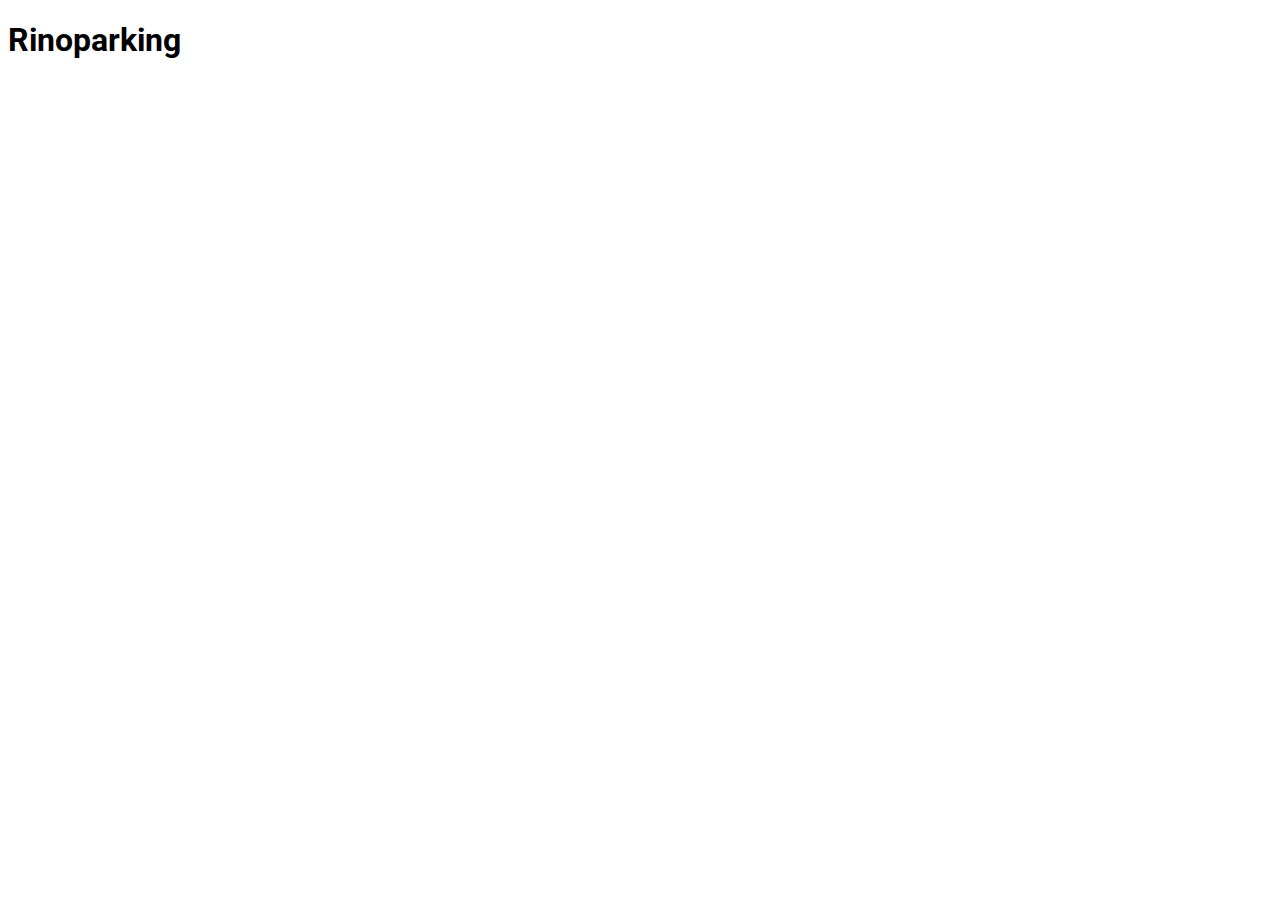
==== index.html @ 22601ca3 "Add index.html and styles.css" ====
<!DOCTYPE html>
<html lang="es">
    <head>
        <meta charset="utf-8">
        <title>Rinoparking | Inicio</title>
        <link rel="preconnect" href="https://fonts.googleapis.com">
        <link rel="preconnect" href="https://fonts.gstatic.com" crossorigin>
        <link href="https://fonts.googleapis.com/css2?family=Roboto:wght@100;300;400;500;700&display=swap" rel="stylesheet">
        <link rel="stylesheet" href="assets/styles/styles.css">
    </head>
    <body>
        <h1>Rinoparking</h1>
    </body>
</html>
---- assets/styles/styles.css ----
* {
    font-family: 'Roboto', sans-serif;
}
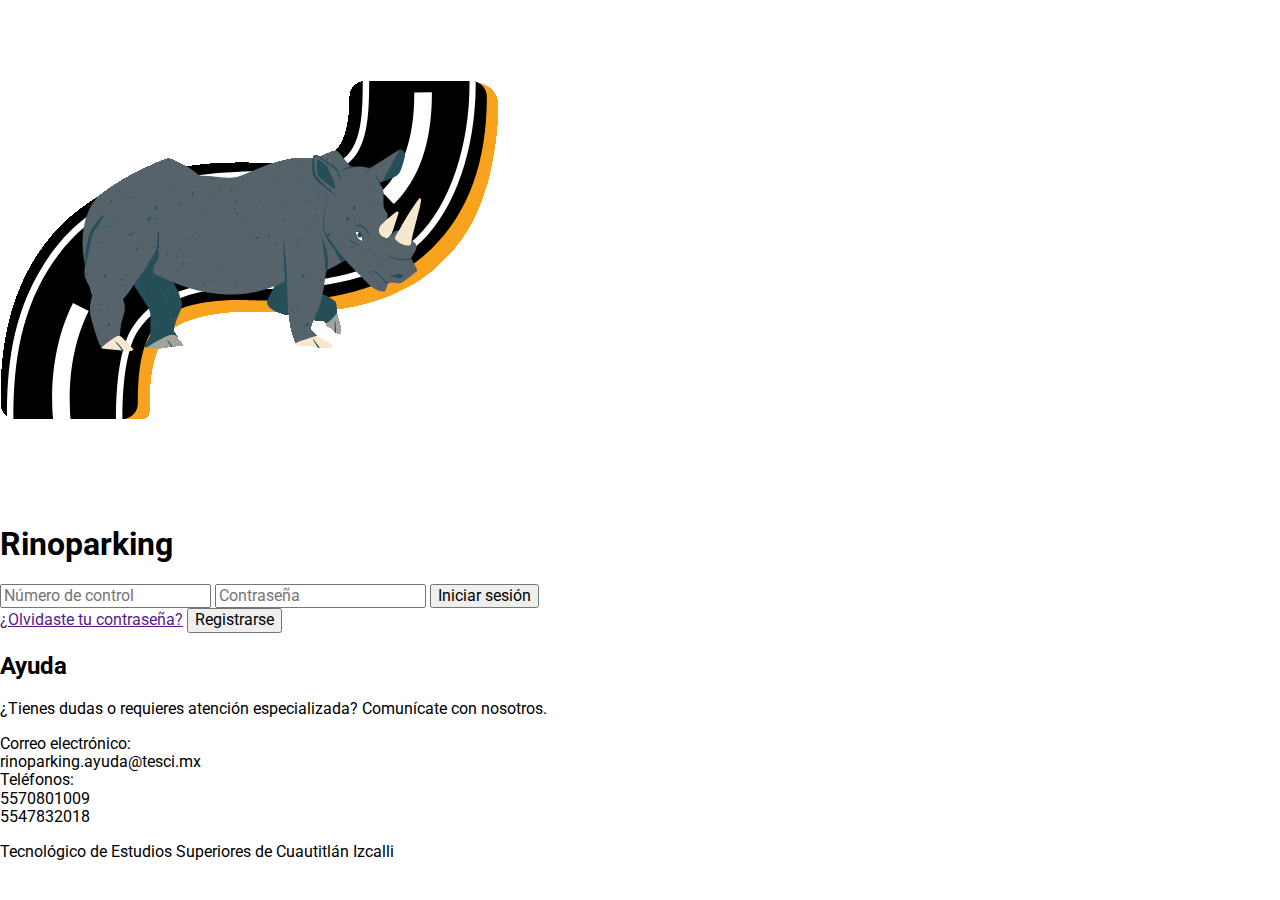
==== commit 3216fc37: "Create HTML homepage" ====
--- a/index.html
+++ b/index.html
@@ -6,9 +6,43 @@
         <link rel="preconnect" href="https://fonts.googleapis.com">
         <link rel="preconnect" href="https://fonts.gstatic.com" crossorigin>
         <link href="https://fonts.googleapis.com/css2?family=Roboto:wght@100;300;400;500;700&display=swap" rel="stylesheet">
+        <link rel="icon" href="assets/images/icons/rinoparking-icon.ico">
+        <link rel="stylesheet" href="assets/styles/normalize.css">
         <link rel="stylesheet" href="assets/styles/styles.css">
     </head>
     <body>
-        <h1>Rinoparking</h1>
+        <header class="header">
+            <img class="rinoparking-logo" src="assets/images/rinoparking-logo.png" alt="">
+        </header>
+        <main class="main">
+            <h1 class="title">Rinoparking</h1>
+            <div class="card">
+                <form class="login-form">
+                    <input class="login-form__control-number" id="control-number" name="control-number" type="text" minlength="" maxlength="9" placeholder="Número de control" required>
+                    <label for="control-number" hidden>Número de control</label>
+                    <input class="login-form__password" id="password" name="password" type="password" minlength="8" maxlength="16" placeholder="Contraseña" required>
+                    <label for="password" hidden>Contraseña</label>
+                    <button class="button button--green" type="submit">Iniciar sesión</button>
+                </form>
+                <a class="text text--link" href="">¿Olvidaste tu contraseña?</a>
+                <button class="button" type="button">Registrarse</button>
+            </div>
+        </main>
+        <footer class="footer">
+            <h2 class="subtitle">Ayuda</h2>
+            <p class="text">
+                ¿Tienes dudas o requieres atención especializada? Comunícate con nosotros.
+            </p>
+            <p class="text text--center">
+                Correo electrónico:<br>
+                rinoparking.ayuda@tesci.mx<br>
+                Teléfonos:<br>
+                5570801009<br>
+                5547832018
+            </p>
+            <p class="text text--bold text--big">
+                Tecnológico de Estudios Superiores de Cuautitlán Izcalli
+            </p>
+        </footer>
     </body>
 </html>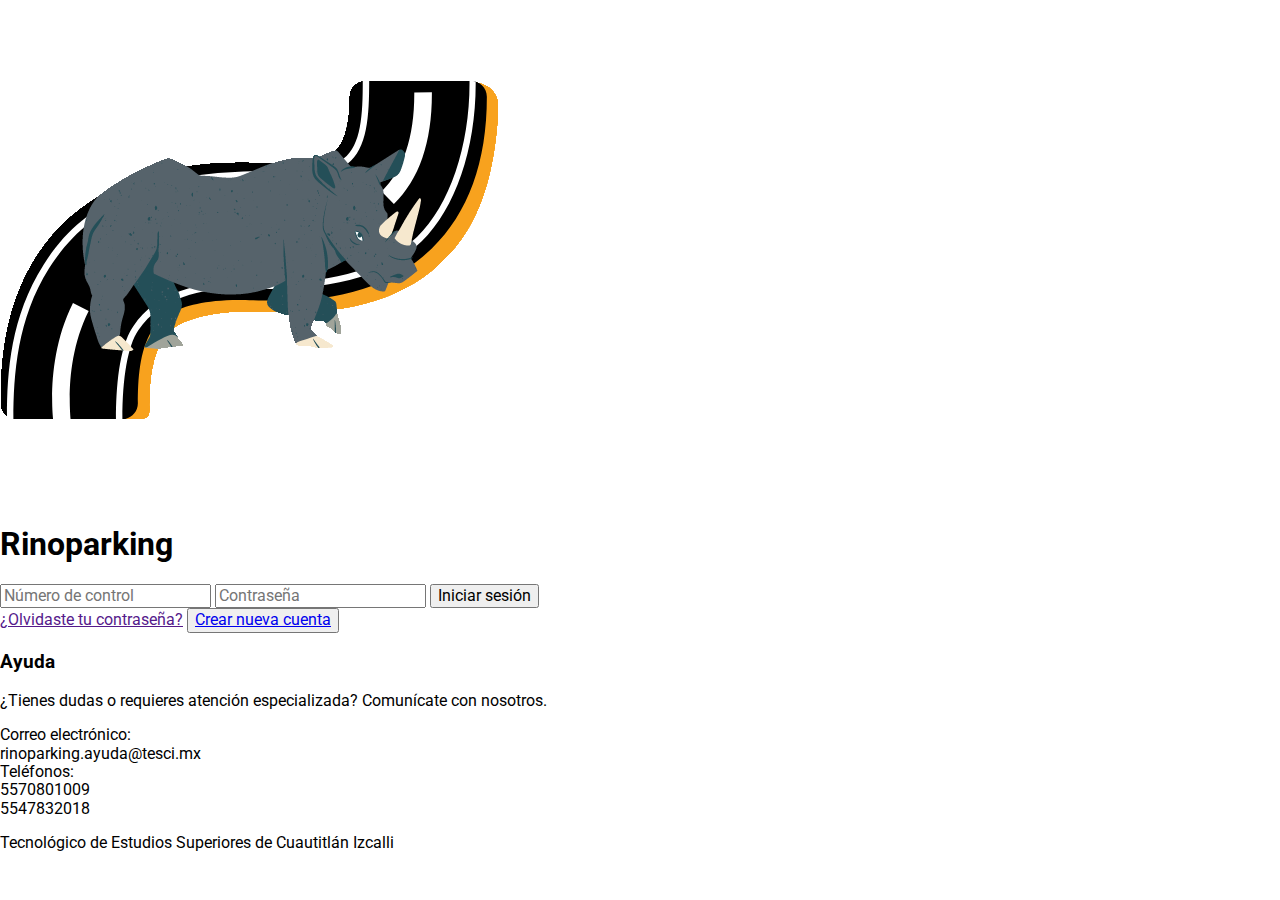
==== commit 82fa6c7d: "Create new-account.html" ====
--- a/index.html
+++ b/index.html
@@ -2,6 +2,9 @@
 <html lang="es">
     <head>
         <meta charset="utf-8">
+        <meta http-equiv="X-UA-Compatible" content="IE=edge">
+        <meta name="viewport" content="width=device-width, initial-scale=1.0">
+        <meta name="description" content="Sistema de registro y acceso al estacionamiento de Tecnológico de Estudios Superiores de Cuautitlán Izcalli.">
         <title>Rinoparking | Inicio</title>
         <link rel="preconnect" href="https://fonts.googleapis.com">
         <link rel="preconnect" href="https://fonts.gstatic.com" crossorigin>
@@ -15,21 +18,21 @@
             <img class="rinoparking-logo" src="assets/images/rinoparking-logo.png" alt="">
         </header>
         <main class="main">
-            <h1 class="title">Rinoparking</h1>
+            <h1 class="title-1">Rinoparking</h1>
             <div class="card">
                 <form class="login-form">
-                    <input class="login-form__control-number" id="control-number" name="control-number" type="text" minlength="" maxlength="9" placeholder="Número de control" required>
                     <label for="control-number" hidden>Número de control</label>
-                    <input class="login-form__password" id="password" name="password" type="password" minlength="8" maxlength="16" placeholder="Contraseña" required>
+                    <input class="login-form__control-number" type="text" id="control-number" name="control-number" minlength="" maxlength="9" placeholder="Número de control" required>
                     <label for="password" hidden>Contraseña</label>
+                    <input class="login-form__password" type="password" id="password" name="password" minlength="8" maxlength="16" placeholder="Contraseña" required>
                     <button class="button button--green" type="submit">Iniciar sesión</button>
                 </form>
                 <a class="text text--link" href="">¿Olvidaste tu contraseña?</a>
-                <button class="button" type="button">Registrarse</button>
+                <button class="button" type="button"><a href="assets/webpages/new-account.html">Crear nueva cuenta</a></button>
             </div>
         </main>
         <footer class="footer">
-            <h2 class="subtitle">Ayuda</h2>
+            <h3 class="title-3">Ayuda</h3>
             <p class="text">
                 ¿Tienes dudas o requieres atención especializada? Comunícate con nosotros.
             </p>
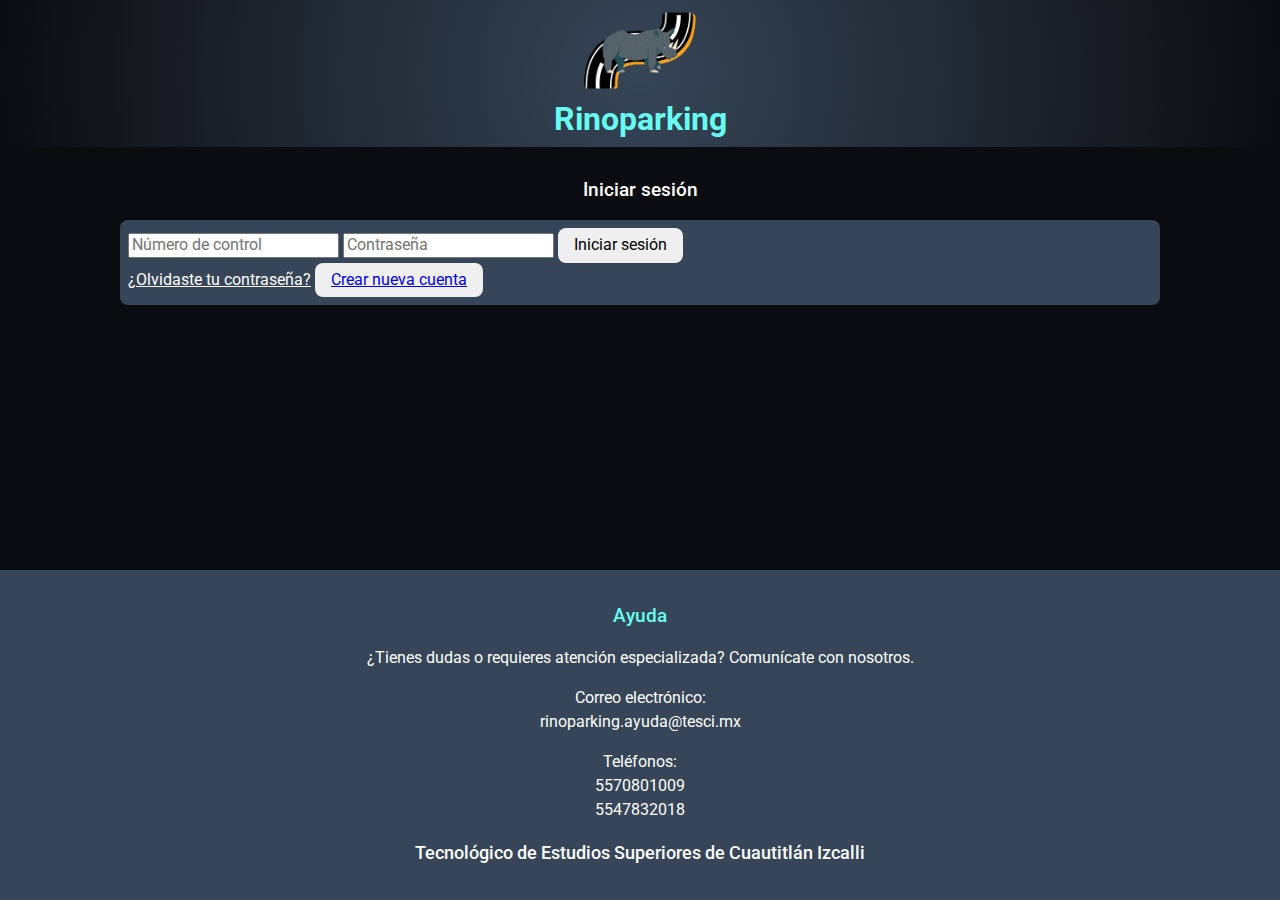
==== commit 907ade99: "Add general styles" ====
--- a/index.html
+++ b/index.html
@@ -15,35 +15,38 @@
     </head>
     <body>
         <header class="header">
-            <img class="rinoparking-logo" src="assets/images/rinoparking-logo.png" alt="">
+            <img class="rinoparking-logo" src="assets/images/rinoparking-logo-450h.png" alt="">
+            <h1 class="title-1">Rinoparking</h1>
         </header>
         <main class="main">
-            <h1 class="title-1">Rinoparking</h1>
+            <h2 class="title-2">Iniciar sesión</h2>
             <div class="card">
                 <form class="login-form">
                     <label for="control-number" hidden>Número de control</label>
                     <input class="login-form__control-number" type="text" id="control-number" name="control-number" minlength="" maxlength="9" placeholder="Número de control" required>
                     <label for="password" hidden>Contraseña</label>
                     <input class="login-form__password" type="password" id="password" name="password" minlength="8" maxlength="16" placeholder="Contraseña" required>
-                    <button class="button button--green" type="submit">Iniciar sesión</button>
+                    <button class="button button--green" type="submit" formaction="assets/webpages/home/pending-account-confirmation.html">Iniciar sesión</button>
                 </form>
-                <a class="text text--link" href="">¿Olvidaste tu contraseña?</a>
-                <button class="button" type="button"><a href="assets/webpages/new-account.html">Crear nueva cuenta</a></button>
+                <a class="text text--link" href="assets/webpages/recover-password/request.html">¿Olvidaste tu contraseña?</a>
+                <button class="button" type="button"><a href="assets/webpages/account/new-request.html">Crear nueva cuenta</a></button>
             </div>
         </main>
         <footer class="footer">
             <h3 class="title-3">Ayuda</h3>
-            <p class="text">
+            <p class="text text--center">
                 ¿Tienes dudas o requieres atención especializada? Comunícate con nosotros.
             </p>
             <p class="text text--center">
                 Correo electrónico:<br>
                 rinoparking.ayuda@tesci.mx<br>
+            </p>
+            <p class="text text--center">
                 Teléfonos:<br>
                 5570801009<br>
                 5547832018
             </p>
-            <p class="text text--bold text--big">
+            <p class="text text--bold text--big text--center">
                 Tecnológico de Estudios Superiores de Cuautitlán Izcalli
             </p>
         </footer>
--- a/assets/styles/styles.css
+++ b/assets/styles/styles.css
@@ -1,3 +1,102 @@
 * {
     font-family: 'Roboto', sans-serif;
+}
+
+body {
+    display: grid;
+    min-height: 100vh;
+    grid-template-rows: auto 1fr auto;
+    background-color: #0b0c10;
+}
+
+.header {
+    display: flex;
+    flex-flow: row wrap;
+    justify-content: center;
+    align-items: center;
+    align-content: center;
+    column-gap: 1em;
+    position: sticky;
+    top: 0;
+    background: rgb(54,69,87);
+    background: radial-gradient(circle, rgba(54,69,87,1) 0%, rgba(11,12,16,1) 100%);
+}
+
+.rinoparking-logo {
+    width: 7rem;
+    height: auto;
+}
+
+.main {
+    display: flex;
+    flex-flow: row wrap;
+    justify-content: center;
+    align-items: center;
+    align-content: flex-start;
+    padding: 2em 0;
+}
+
+.card {
+    padding: .5em;
+    width: 80%;
+    background-color: #364557;
+    border: none;
+    border-radius: .5em;
+}
+
+.button {
+    padding: .5em 1em;
+    border: none;
+    border-radius: .5em;
+}
+
+.footer {
+    background-color: #364557;
+    padding: 1em;
+}
+
+.title-1 {
+    flex-basis: 100%;
+    margin: 0;
+    margin-bottom: .3em;
+    font-size: 2em;
+    font-weight: 700;
+    text-align: center;
+    color: #66fcf1;
+}
+
+.title-2 {
+    flex-basis: 100%;
+    margin: 0;
+    margin-bottom: 1em;
+    font-size: 1.2em;
+    font-weight: 500;
+    text-align: center;
+    color: #fff;
+}
+
+.title-3 {
+    font-size: 1.2em;
+    font-weight: 500;
+    text-align: center;
+    color: #66fcf1;
+}
+
+.text {
+    font-size: 1em;
+    font-weight: 400;
+    color: #fff;
+    line-height: 1.5;
+}
+
+.text--center {
+    text-align: center;
+}
+
+.text--bold {
+    font-weight: 500;
+}
+
+.text--big {
+    font-size: 1.1em;
 }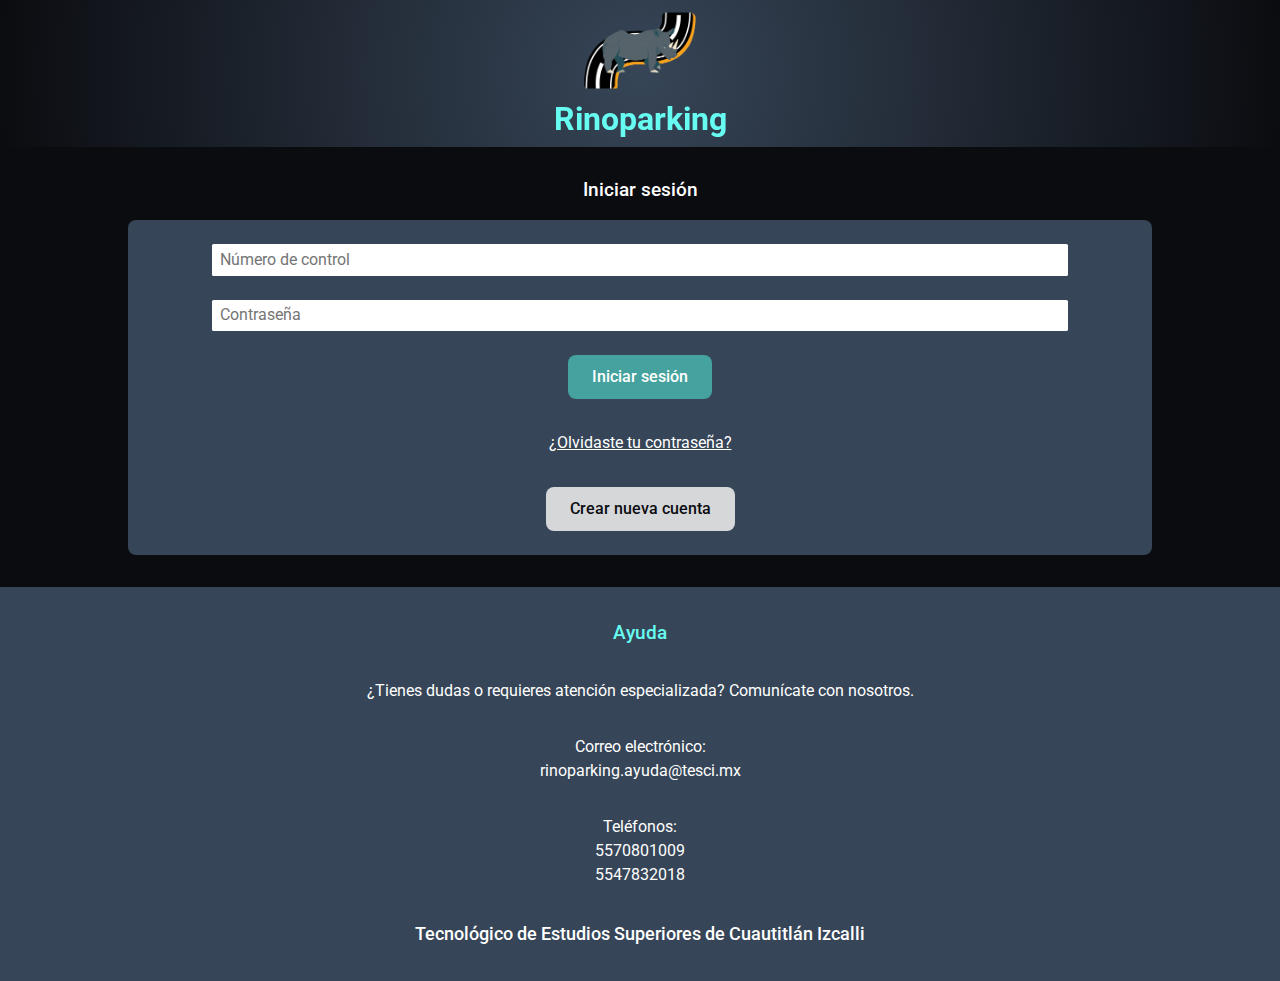
==== commit dcf002ea: "Add styles for 280px width viewport" ====
--- a/index.html
+++ b/index.html
@@ -21,15 +21,15 @@
         <main class="main">
             <h2 class="title-2">Iniciar sesión</h2>
             <div class="card">
-                <form class="login-form">
+                <form class="form">
                     <label for="control-number" hidden>Número de control</label>
-                    <input class="login-form__control-number" type="text" id="control-number" name="control-number" minlength="" maxlength="9" placeholder="Número de control" required>
+                    <input class="input-text" type="text" id="control-number" name="control-number" minlength="" maxlength="9" placeholder="Número de control" required>
                     <label for="password" hidden>Contraseña</label>
-                    <input class="login-form__password" type="password" id="password" name="password" minlength="8" maxlength="16" placeholder="Contraseña" required>
+                    <input class="input-text" type="password" id="password" name="password" minlength="8" maxlength="16" placeholder="Contraseña" required>
                     <button class="button button--green" type="submit" formaction="assets/webpages/home/pending-account-confirmation.html">Iniciar sesión</button>
                 </form>
                 <a class="text text--link" href="assets/webpages/recover-password/request.html">¿Olvidaste tu contraseña?</a>
-                <button class="button" type="button"><a href="assets/webpages/account/new-request.html">Crear nueva cuenta</a></button>
+                <a class="button-link" href="assets/webpages/account/new-request.html">Crear nueva cuenta</a>
             </div>
         </main>
         <footer class="footer">
--- a/assets/styles/styles.css
+++ b/assets/styles/styles.css
@@ -1,3 +1,5 @@
+/* General */
+
 * {
     font-family: 'Roboto', sans-serif;
 }
@@ -15,72 +17,115 @@
     justify-content: center;
     align-items: center;
     align-content: center;
-    column-gap: 1em;
+    column-gap: 1.2em;
     position: sticky;
     top: 0;
     background: rgb(54,69,87);
     background: radial-gradient(circle, rgba(54,69,87,1) 0%, rgba(11,12,16,1) 100%);
 }
 
+.main {
+    display: flex;
+    flex-flow: column wrap;
+    justify-content: center;
+    align-items: center;
+    align-content: center;
+    padding: 2em 0;
+}
+
+.footer {
+    display: flex;
+    flex-flow: column wrap;
+    justify-content: center;
+    align-items: center;
+    align-content: center;
+    background-color: #364557;
+    padding: 1em;
+}
+
+/* Images */
+
 .rinoparking-logo {
     width: 7rem;
     height: auto;
 }
 
-.main {
+/* Main components */
+
+.card {
     display: flex;
-    flex-flow: row wrap;
+    flex-flow: column wrap;
     justify-content: center;
     align-items: center;
-    align-content: flex-start;
-    padding: 2em 0;
-}
-
-.card {
-    padding: .5em;
+    align-content: center;
+    row-gap: 2em;
+    box-sizing: border-box;
+    padding: 1.5em .5em;
     width: 80%;
     background-color: #364557;
     border: none;
     border-radius: .5em;
 }
 
-.button {
-    padding: .5em 1em;
+.button, .button-link, .input-file-label {
+    padding: .8em 1.5em;
     border: none;
     border-radius: .5em;
+    cursor: pointer;
+    background-color: #d6d7d8;
+    font-size: 1em;
+    font-weight: 500;
+    color: #0b0c10;
 }
 
-.footer {
-    background-color: #364557;
-    padding: 1em;
-}
-
-.title-1 {
-    flex-basis: 100%;
-    margin: 0;
-    margin-bottom: .3em;
-    font-size: 2em;
-    font-weight: 700;
-    text-align: center;
-    color: #66fcf1;
-}
-
-.title-2 {
-    flex-basis: 100%;
-    margin: 0;
-    margin-bottom: 1em;
-    font-size: 1.2em;
-    font-weight: 500;
-    text-align: center;
+.button--green {
+    background-color: #45a29e;
     color: #fff;
 }
 
-.title-3 {
-    font-size: 1.2em;
-    font-weight: 500;
+.button-link {
+    text-decoration: none;
+}
+
+.button-link--red {
+    background-color: #fc4445;
+    color: #fff;
+}
+
+/* Form */
+
+.form {
+    display:flex;
+    flex-flow: column wrap;
+    justify-content: center;
+    align-items: center;
+    align-content: center;
+    row-gap: 1.5em;
+    width: 100%;
+}
+
+.input-text {
+    box-sizing: border-box;
+    width: 85%;
+    padding: .4em .5em;
+    border: none;
+    border-radius: .1em;
+    font-size: 1em;
+    color: #0b0c10;
+}
+
+.input-file {
+    display: none;
+}
+
+.input-file-label {
+    box-sizing: border-box;
+    width: 85%;
+    padding: .5em 1.5em;
     text-align: center;
-    color: #66fcf1;
 }
+
+/* Text */
 
 .text {
     font-size: 1em;
@@ -99,4 +144,53 @@
 
 .text--big {
     font-size: 1.1em;
+}
+
+.text--link:link {
+    color: #fff;
+}
+
+.text--link:visited {
+    color: #fff;
+}
+
+.text--link:hover {
+    color: #45a29e;
+}
+
+.text--link:active {
+    color: #66fcf1;
+}
+
+/* Text: Titles */
+
+.title-1 {
+    flex-basis: 100%;
+    margin: 0;
+    margin-bottom: .3em;
+    text-align: center;
+    font-size: 2em;
+    font-weight: 700;
+    color: #66fcf1;
+}
+
+.title-2 {
+    margin: 0;
+    margin-bottom: 1em;
+    font-size: 1.2em;
+    font-weight: 500;
+    color: #fff;
+}
+
+.title-3 {
+    font-size: 1.2em;
+    font-weight: 500;
+    color: #66fcf1;
+}
+
+.title-4 {
+    margin: 0;
+    font-size: 1.1em;
+    font-weight: 500;
+    color: #66fcf1;
 }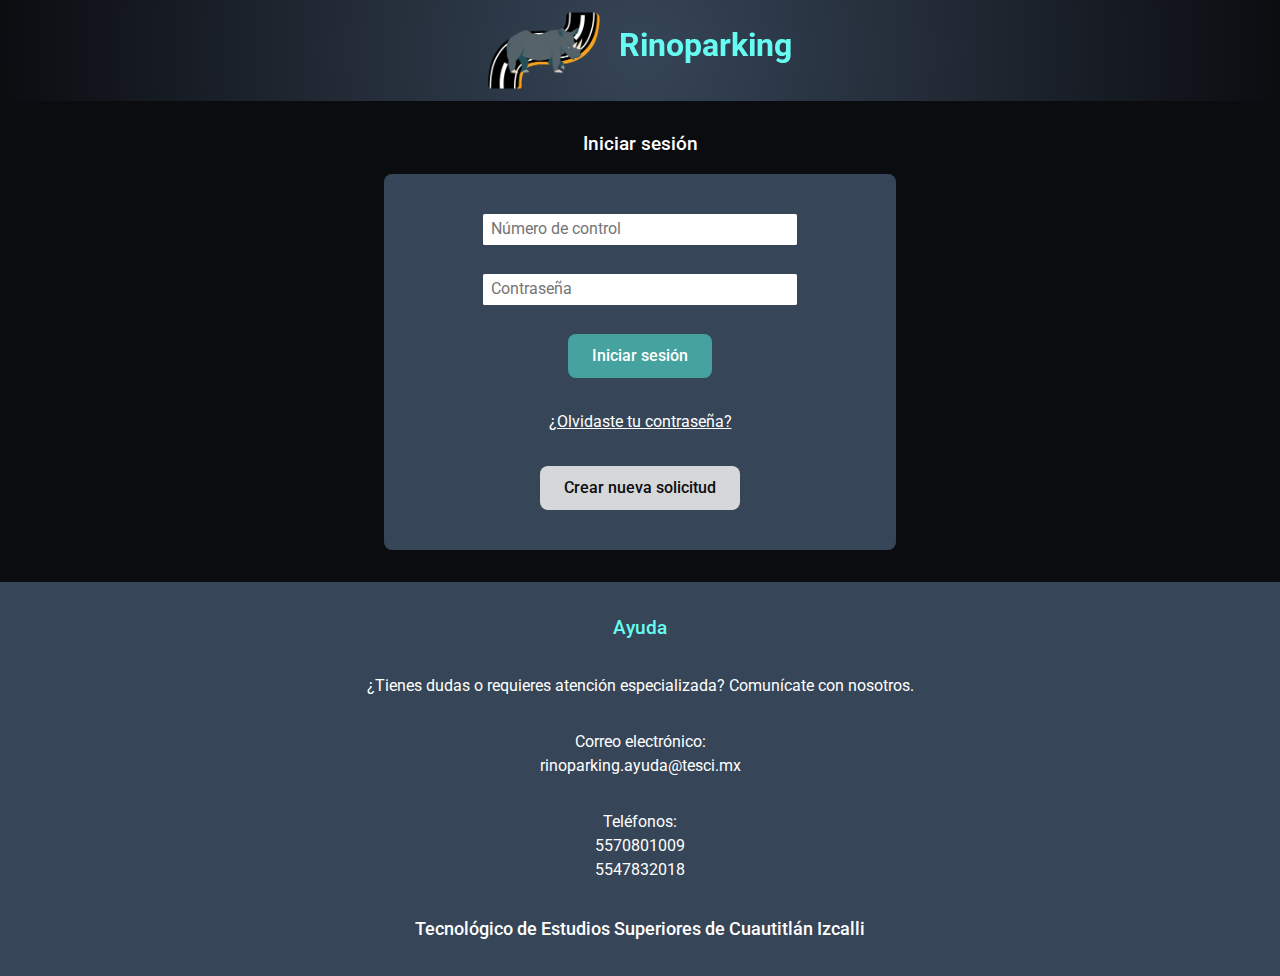
==== commit bf0814c4: "Upgrade items text-align" ====
--- a/index.html
+++ b/index.html
@@ -16,24 +16,24 @@
     <body>
         <header class="header">
             <img class="rinoparking-logo" src="assets/images/rinoparking-logo-450h.png" alt="">
-            <h1 class="title-1">Rinoparking</h1>
+            <h1 class="title-1 text--center">Rinoparking</h1>
         </header>
         <main class="main">
-            <h2 class="title-2">Iniciar sesión</h2>
+            <h2 class="title-2 text--center">Iniciar sesión</h2>
             <div class="card">
                 <form class="form">
                     <label for="control-number" hidden>Número de control</label>
                     <input class="input-text" type="text" id="control-number" name="control-number" minlength="" maxlength="9" placeholder="Número de control" required>
                     <label for="password" hidden>Contraseña</label>
                     <input class="input-text" type="password" id="password" name="password" minlength="8" maxlength="16" placeholder="Contraseña" required>
-                    <button class="button button--green" type="submit" formaction="assets/webpages/home/pending-account-confirmation.html">Iniciar sesión</button>
+                    <button class="button button--green" type="submit" formaction="assets/webpages/status/pending.html">Iniciar sesión</button>
                 </form>
-                <a class="text text--link" href="assets/webpages/recover-password/request.html">¿Olvidaste tu contraseña?</a>
-                <a class="button-link" href="assets/webpages/account/new-request.html">Crear nueva cuenta</a>
+                <a class="text text--link text--center" href="assets/webpages/recover-password/request.html">¿Olvidaste tu contraseña?</a>
+                <a class="button-link" href="assets/webpages/account/new-request.html">Crear nueva solicitud</a>
             </div>
         </main>
         <footer class="footer">
-            <h3 class="title-3">Ayuda</h3>
+            <h3 class="title-3 text--center">Ayuda</h3>
             <p class="text text--center">
                 ¿Tienes dudas o requieres atención especializada? Comunícate con nosotros.
             </p>
--- a/assets/styles/styles.css
+++ b/assets/styles/styles.css
@@ -1,4 +1,4 @@
-/* General */
+/* GENERAL */
 
 * {
     font-family: 'Roboto', sans-serif;
@@ -43,14 +43,14 @@
     padding: 1em;
 }
 
-/* Images */
+/* IMAGES */
 
 .rinoparking-logo {
     width: 7rem;
     height: auto;
 }
 
-/* Main components */
+/* MAIN COMPONENTS */
 
 .card {
     display: flex;
@@ -60,8 +60,8 @@
     align-content: center;
     row-gap: 2em;
     box-sizing: border-box;
-    padding: 1.5em .5em;
-    width: 80%;
+    padding: 2.5em 1em;
+    width: 85%;
     background-color: #364557;
     border: none;
     border-radius: .5em;
@@ -73,6 +73,7 @@
     border-radius: .5em;
     cursor: pointer;
     background-color: #d6d7d8;
+    text-align: center;
     font-size: 1em;
     font-weight: 500;
     color: #0b0c10;
@@ -92,7 +93,7 @@
     color: #fff;
 }
 
-/* Form */
+/* FORM */
 
 .form {
     display:flex;
@@ -122,10 +123,9 @@
     box-sizing: border-box;
     width: 85%;
     padding: .5em 1.5em;
-    text-align: center;
-}
-
-/* Text */
+}
+
+/* TEXT */
 
 .text {
     font-size: 1em;
@@ -134,6 +134,10 @@
     line-height: 1.5;
 }
 
+.text--justify {
+    text-align: justify;
+}
+
 .text--center {
     text-align: center;
 }
@@ -146,6 +150,18 @@
     font-size: 1.1em;
 }
 
+.text--green {
+    color: #66fcf1;
+}
+
+.text--yellow {
+    color: #ff0;
+}
+
+.text--red {
+    color: #fc4445;
+}
+
 .text--link:link {
     color: #fff;
 }
@@ -162,13 +178,12 @@
     color: #66fcf1;
 }
 
-/* Text: Titles */
+/* TEXT: TITLES */
 
 .title-1 {
     flex-basis: 100%;
     margin: 0;
     margin-bottom: .3em;
-    text-align: center;
     font-size: 2em;
     font-weight: 700;
     color: #66fcf1;
@@ -193,4 +208,95 @@
     font-size: 1.1em;
     font-weight: 500;
     color: #66fcf1;
+}
+
+/* RESPONSIVE */
+
+@media (min-width: 320px) {
+    .card {
+        padding: 2.5em 1.2em;
+    }
+
+    .form {
+        row-gap: 1.7em;
+    }
+}
+
+@media (min-width: 375px) {
+    .card {
+        width: 80%;
+    }
+
+    .title-1 {
+        flex-basis: auto;
+    }
+
+    .input-text {
+        width: 80%;
+    }
+
+    .input-file-label {
+        width: 80%;
+    }
+}
+
+@media (min-width: 425px) {
+    .card {
+        width: 75%;
+        padding: 2.5em 1.5em;
+    }
+
+    .input-text {
+        width: 75%;
+    }
+
+    .input-file-label {
+        width: 75%;
+    }
+}
+
+@media (min-width: 768px) {
+    .card {
+        width: 50%;
+        padding: 2.5em 1.8em;
+    }
+
+    .form {
+        row-gap: 1.8em;
+    }
+}
+
+@media (min-width: 1024px) {
+    .card {
+        width: 40%;
+        padding: 2.5em 2em;
+    }
+
+    .input-text {
+        width: 70%;
+    }
+
+    .input-file-label {
+        width: 70%;
+    }
+}
+
+@media (min-width: 1440px) {
+    .card {
+        width: 35%;
+    }
+
+    .input-text {
+        width: 60%;
+    }
+
+    .input-file-label {
+        width: 60%;
+    }
+}
+
+@media (min-width: 1920px) {
+    .card {
+        width: 30%;
+    }
 }